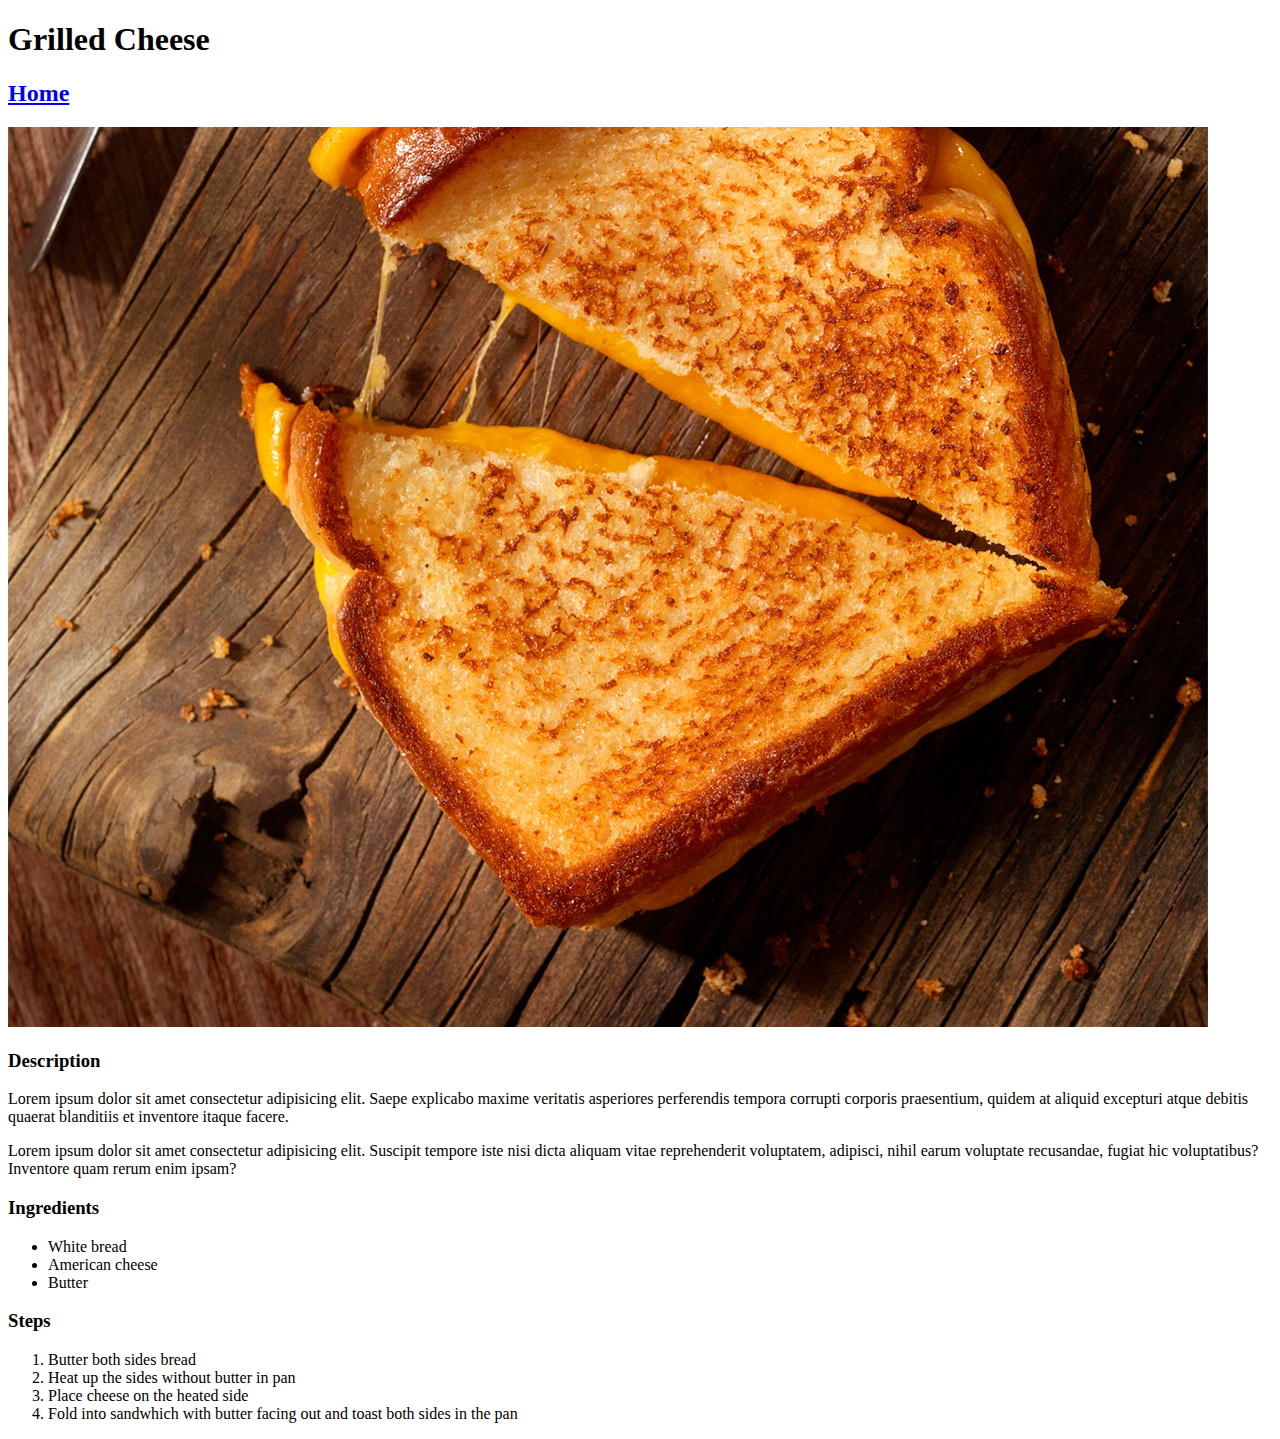
==== recipes/grilled_cheese.html @ cc29bbdc "init commit" ====
<!DOCTYPE html>
<html lang="en">
<head>
    <meta charset="UTF-8">
    <meta http-equiv="X-UA-Compatible" content="IE=edge">
    <meta name="viewport" content="width=device-width, initial-scale=1.0">
    <title>Document</title>
</head>
<body>
    <h1>Grilled Cheese</h1>

    <a href="../index.html"><h2>Home</h2></a>

    <img src="../images/grilledcheese.jpg" alt="grilled cheese">

    <h3>Description</h3>

    <p>Lorem ipsum dolor sit amet consectetur adipisicing elit. Saepe explicabo maxime veritatis asperiores perferendis tempora corrupti corporis praesentium, quidem at aliquid excepturi atque debitis quaerat blanditiis et inventore itaque facere.</p>

    <p>Lorem ipsum dolor sit amet consectetur adipisicing elit. Suscipit tempore iste nisi dicta aliquam vitae reprehenderit voluptatem, adipisci, nihil earum voluptate recusandae, fugiat hic voluptatibus? Inventore quam rerum enim ipsam?</p>

    <h3>Ingredients</h3>
    <ul>
        <li>White bread</li>
        <li>American cheese</li>
        <li>Butter</li>
    </ul>

    <h3>Steps</h3>
    <ol>
        <li>Butter both sides bread</li>
        <li>Heat up the sides without butter in pan</li>
        <li>Place cheese on the heated side</li>
        <li>Fold into sandwhich with butter facing out and toast both sides in the pan</li>
    </ol>

</body>
</html>
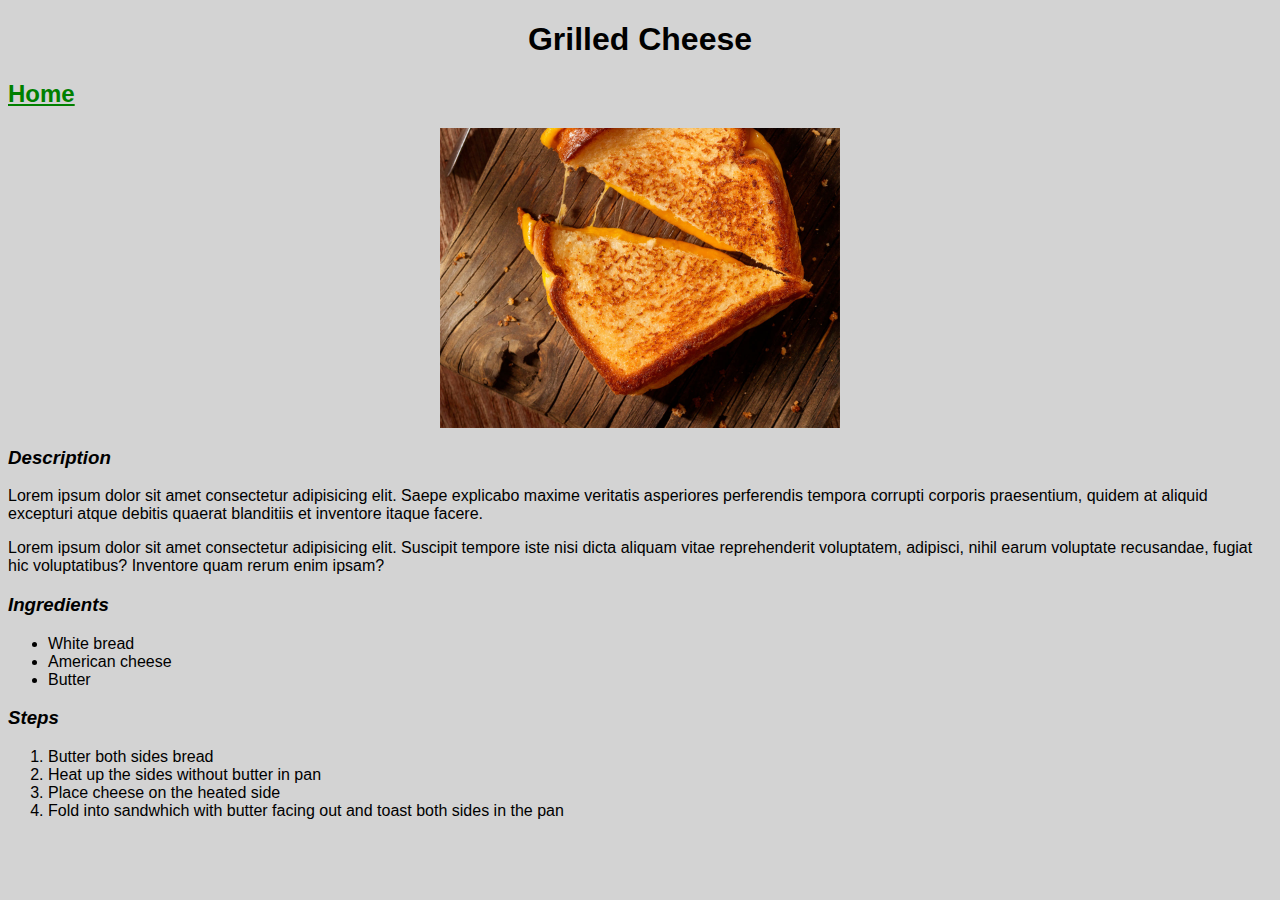
==== commit 6095d5e3: "fix css href for browser" ====
--- a/recipes/grilled_cheese.html
+++ b/recipes/grilled_cheese.html
@@ -4,12 +4,13 @@
     <meta charset="UTF-8">
     <meta http-equiv="X-UA-Compatible" content="IE=edge">
     <meta name="viewport" content="width=device-width, initial-scale=1.0">
+    <link rel="stylesheet" href="../style.css">
     <title>Document</title>
 </head>
 <body>
     <h1>Grilled Cheese</h1>
 
-    <a href="../index.html"><h2>Home</h2></a>
+    <a href="./../index.html"><h2>Home</h2></a>
 
     <img src="../images/grilledcheese.jpg" alt="grilled cheese">
 
--- a/style.css
+++ b/style.css
@@ -0,0 +1,27 @@
+body {
+    font-family:  'Segoe UI', Tahoma, Geneva, Verdana, sans-serif;
+    background-color: lightgrey;
+}
+
+h3 {
+    font-style: italic;
+}
+
+h1 {
+    text-align: center;
+}
+
+a {
+    color: black; 
+}
+
+a {
+    color: green;
+}
+
+img {
+    width: 400px;
+    display: block;
+    margin-left: auto;
+    margin-right: auto;
+}